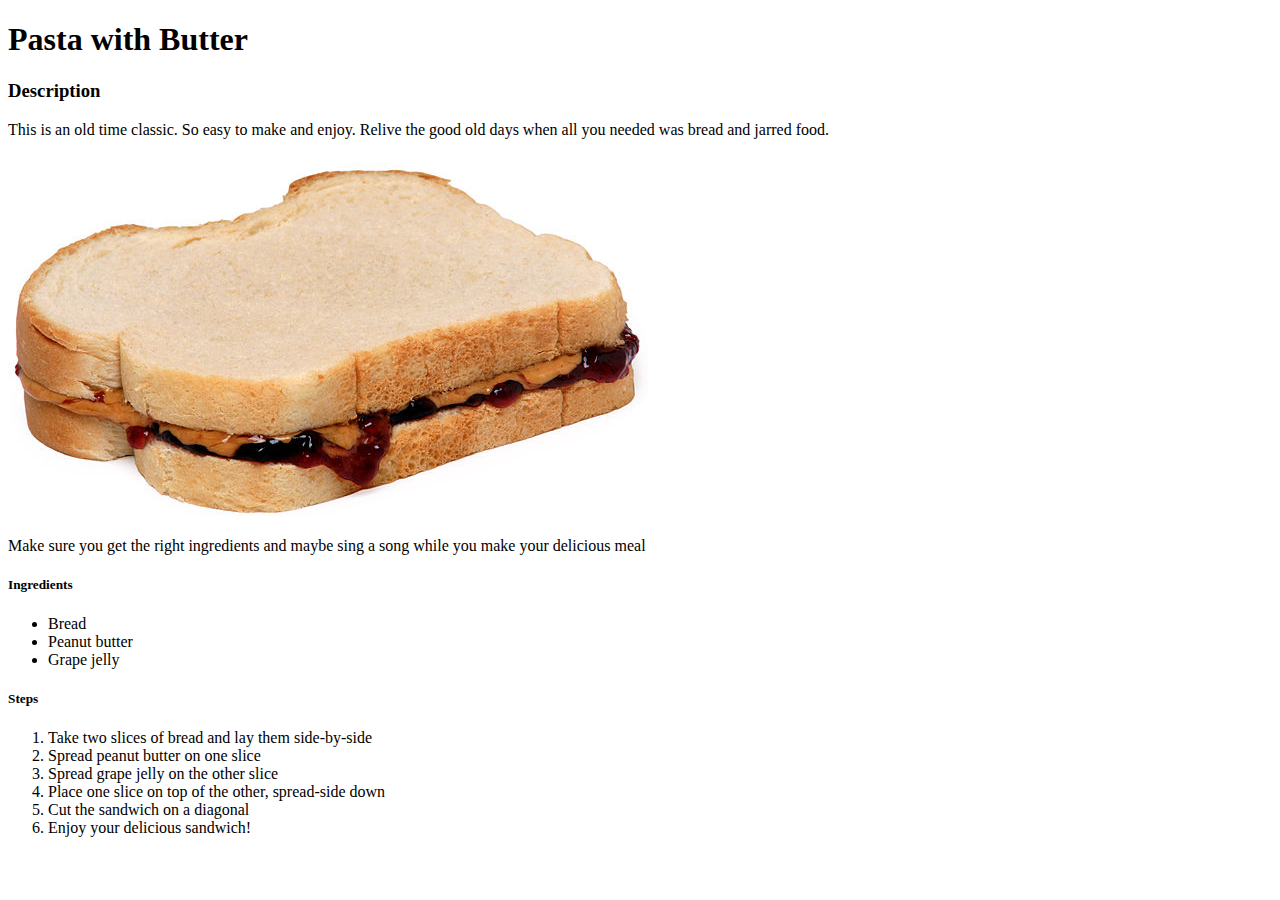
==== recipes/pasta.html @ 2ae99eb6 "Add pasta.html tunaSand.html boilplates" ====
<!DOCTYPE html>
<html lang="en">
    <head>
        <meta charset="utf-8">
        <title>Basic Pasta</title>
    </head>
    <body>
        <h1>Pasta with Butter</h1>
        <h3>Description</h3>
        <p>This is an old time classic. So easy to make and enjoy. Relive the good old days when all you needed was bread and jarred food.</p>
        <img src="../images/pbj.jpg" alt="peanut butter and jelly sandwich">
        <p>Make sure you get the right ingredients and maybe sing a song while you make your delicious meal</p>
        <h5>Ingredients</h5>
        <ul>
            <li>Bread</li>
            <li>Peanut butter</li>
            <li>Grape jelly</li>
        </ul>
        <h5>Steps</h5>
        <ol>
            <li>Take two slices of bread and lay them side-by-side</li>
            <li>Spread peanut butter on one slice</li>
            <li>Spread grape jelly on the other slice</li>
            <li>Place one slice on top of the other, spread-side down</li>
            <li>Cut the sandwich on a diagonal</li>
            <li>Enjoy your delicious sandwich!</li>
        </ol>
    </body>
</html>
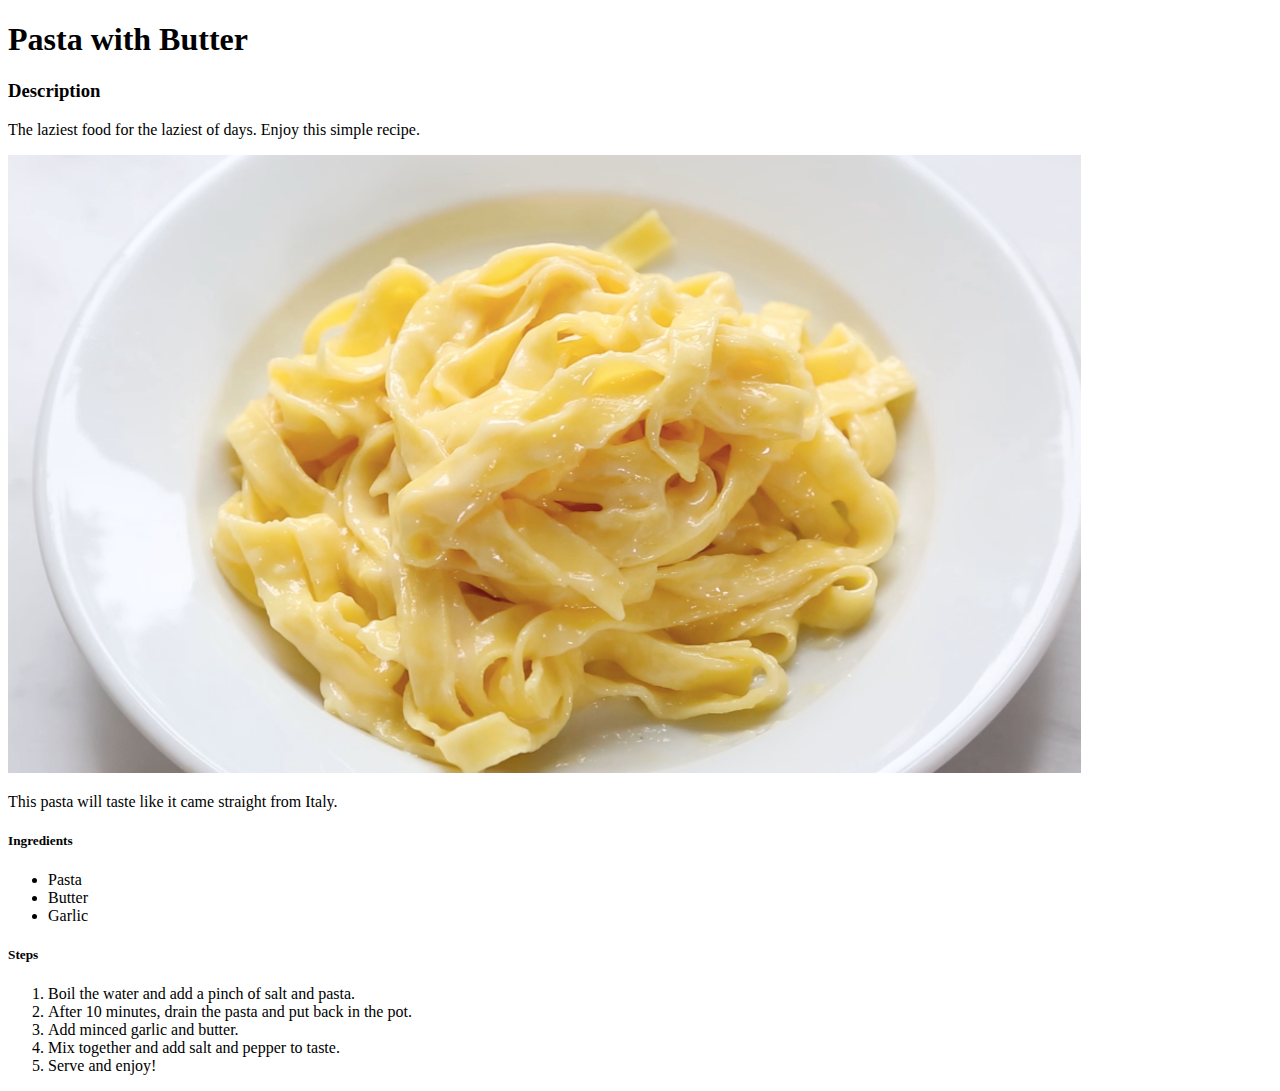
==== commit d930aa37: "Complete pasta.html and linked on index.html" ====
--- a/recipes/pasta.html
+++ b/recipes/pasta.html
@@ -7,23 +7,22 @@
     <body>
         <h1>Pasta with Butter</h1>
         <h3>Description</h3>
-        <p>This is an old time classic. So easy to make and enjoy. Relive the good old days when all you needed was bread and jarred food.</p>
-        <img src="../images/pbj.jpg" alt="peanut butter and jelly sandwich">
-        <p>Make sure you get the right ingredients and maybe sing a song while you make your delicious meal</p>
+        <p>The laziest food for the laziest of days. Enjoy this simple recipe.</p>
+        <img src="../images/pasta.png" alt="linguini pasta with butter">
+        <p>This pasta will taste like it came straight from Italy.</p>
         <h5>Ingredients</h5>
         <ul>
-            <li>Bread</li>
-            <li>Peanut butter</li>
-            <li>Grape jelly</li>
+            <li>Pasta</li>
+            <li>Butter</li>
+            <li>Garlic</li>
         </ul>
         <h5>Steps</h5>
         <ol>
-            <li>Take two slices of bread and lay them side-by-side</li>
-            <li>Spread peanut butter on one slice</li>
-            <li>Spread grape jelly on the other slice</li>
-            <li>Place one slice on top of the other, spread-side down</li>
-            <li>Cut the sandwich on a diagonal</li>
-            <li>Enjoy your delicious sandwich!</li>
+            <li>Boil the water and add a pinch of salt and pasta.</li>
+            <li>After 10 minutes, drain the pasta and put back in the pot.</li>
+            <li>Add minced garlic and butter.</li>
+            <li>Mix together and add salt and pepper to taste.</li>
+            <li>Serve and enjoy!</li>
         </ol>
     </body>
 </html>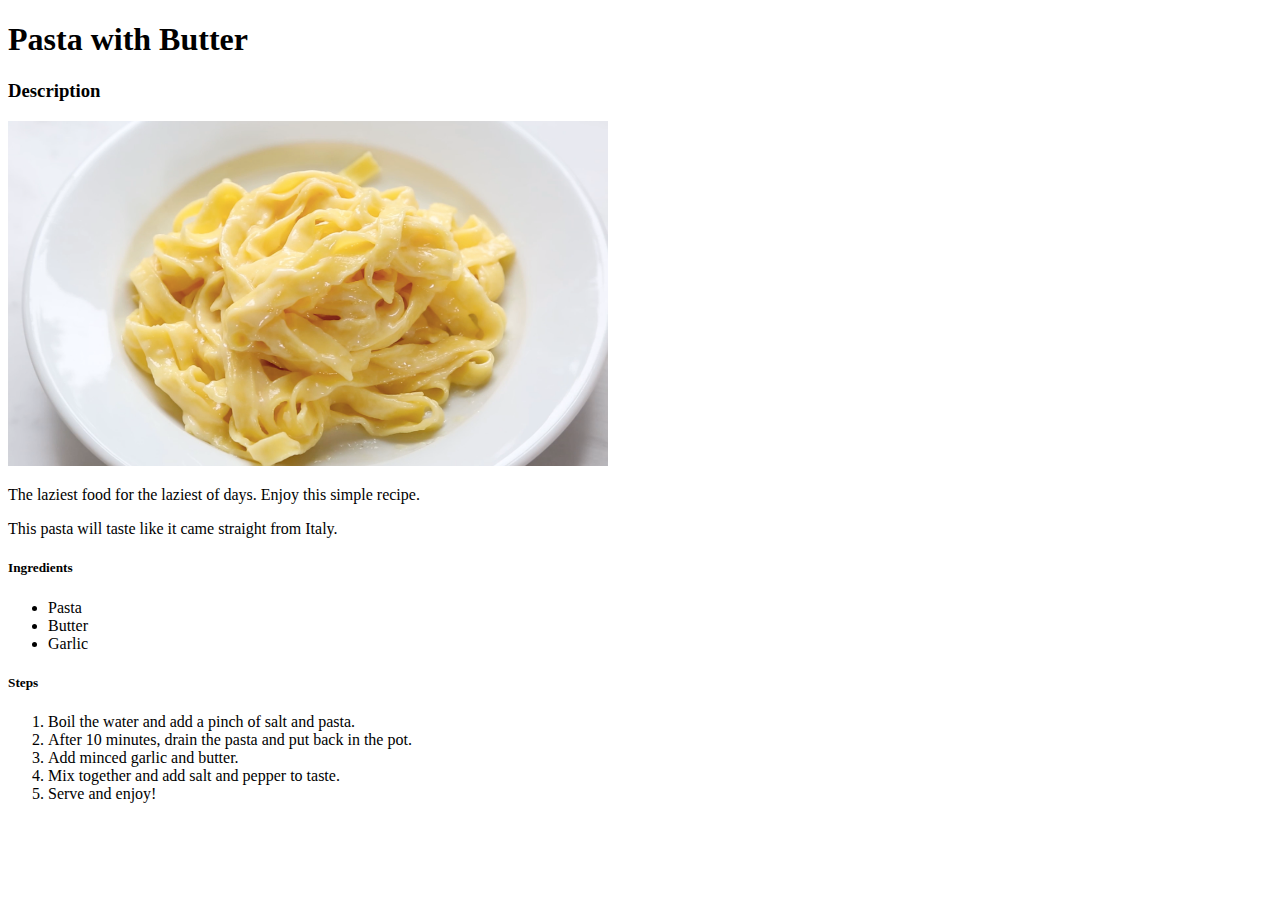
==== commit 012154a8: "Make index links ul and recipes uniform layout." ====
--- a/recipes/pasta.html
+++ b/recipes/pasta.html
@@ -7,8 +7,8 @@
     <body>
         <h1>Pasta with Butter</h1>
         <h3>Description</h3>
+        <img src="../images/pasta.png" alt="linguini pasta with butter" width="600">
         <p>The laziest food for the laziest of days. Enjoy this simple recipe.</p>
-        <img src="../images/pasta.png" alt="linguini pasta with butter">
         <p>This pasta will taste like it came straight from Italy.</p>
         <h5>Ingredients</h5>
         <ul>
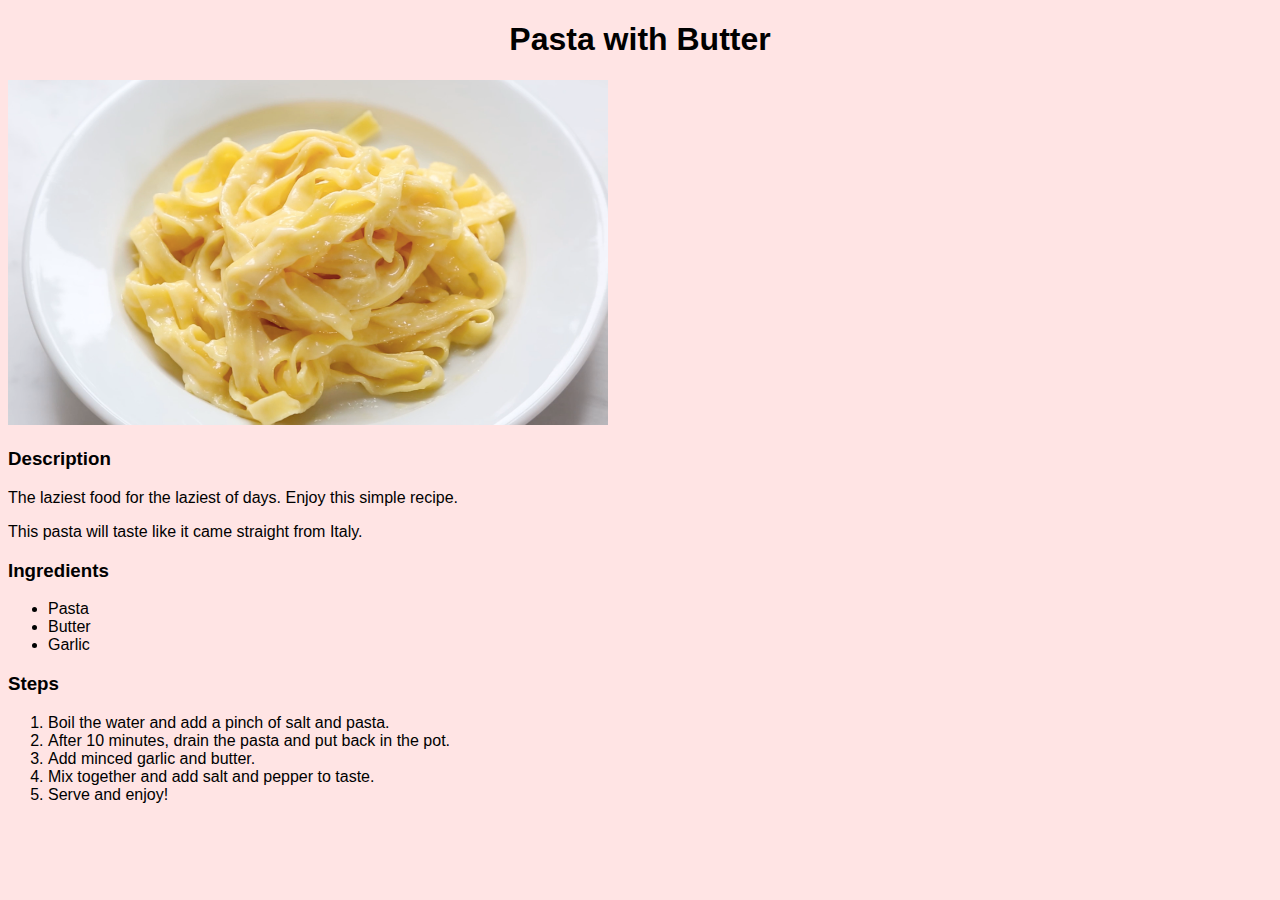
==== commit c2883f97: "Style h1 and text" ====
--- a/recipes/pasta.html
+++ b/recipes/pasta.html
@@ -3,20 +3,21 @@
     <head>
         <meta charset="utf-8">
         <title>Basic Pasta</title>
+        <link rel="stylesheet" href="../style.css">
     </head>
     <body>
         <h1>Pasta with Butter</h1>
+        <img src="../images/pasta.png" alt="linguini pasta with butter" width="600">
         <h3>Description</h3>
-        <img src="../images/pasta.png" alt="linguini pasta with butter" width="600">
         <p>The laziest food for the laziest of days. Enjoy this simple recipe.</p>
         <p>This pasta will taste like it came straight from Italy.</p>
-        <h5>Ingredients</h5>
+        <h3>Ingredients</h3>
         <ul>
             <li>Pasta</li>
             <li>Butter</li>
             <li>Garlic</li>
         </ul>
-        <h5>Steps</h5>
+        <h3>Steps</h3>
         <ol>
             <li>Boil the water and add a pinch of salt and pasta.</li>
             <li>After 10 minutes, drain the pasta and put back in the pot.</li>
--- a/style.css
+++ b/style.css
@@ -0,0 +1,8 @@
+* {
+    font-family: "Helvetica", sans-serif;
+    background-color: rgb(255, 228, 228);
+}
+
+h1 {
+    text-align: center;
+}